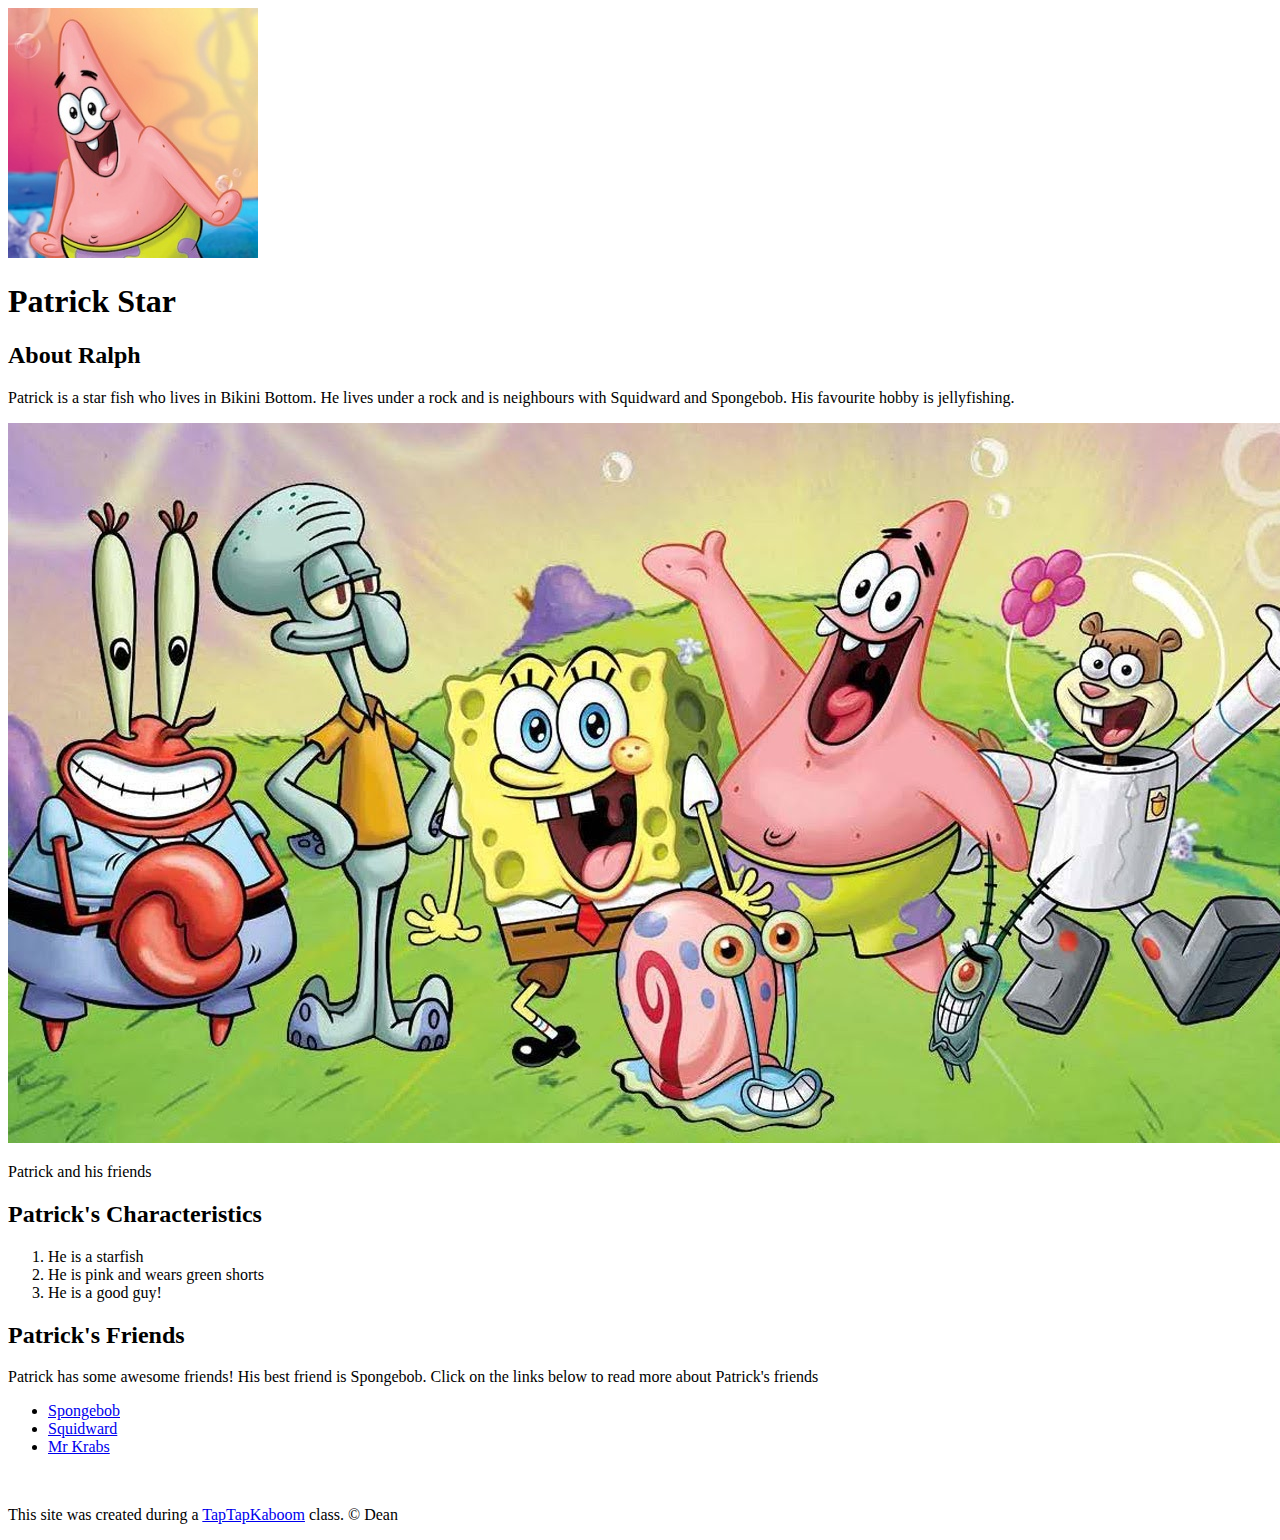
==== index.html @ 09a64821 "Added our characters index.html file and a few images" ====
<!DOCTYPE html>
<html>
<head>
	<title>Patrick Star</title>
	<link rel="icon" href="img/patrick-avatar.jpg">
</head>
<body>
	<!-- Header Element -->
	<header>
			<img src="img/patrick-avatar.jpg">
			<h1>Patrick Star</h1>
	</header>

<!-- Main Element -->
	<main>
		<h2>About Ralph</h2>
		<p>Patrick is a star fish who lives in Bikini Bottom. He lives under a rock and is neighbours with Squidward and Spongebob. His favourite hobby is jellyfishing.</p>
		<img src="img/patrick-big.jpg">
		<p>Patrick and his friends</p>
		<!-- Characteristics -->
		<h2>Patrick's Characteristics</h2>
		<ol>
			<li>He is a starfish</li>
			<li>He is pink and wears green shorts</li>
			<li>He is a good guy!</li>
		</ol>
		<!-- Friends -->
		<h2>Patrick's Friends</h2>
		<p>Patrick has some awesome friends! His best friend is Spongebob. Click on the links below to read more about Patrick's friends</p>
		<ul>
			<li><a target="_blank" href="https://spongebob.fandom.com/wiki/SpongeBob_SquarePants_(character)">Spongebob</a></li>
			<li><a target="_blank" href="https://spongebob.fandom.com/wiki/Squidward_Tentacles">Squidward</a></li>
			<li><a target="_blank" href="https://spongebob.fandom.com/wiki/Eugene_H._Krabs">Mr Krabs</a></li>
		</ul>
		<img src="">
	</main>

	<!-- Footer -->
	<footer>
		<p>This site was created during a <a target="_blank" href="https://taptapkaboom.com"> TapTapKaboom</a> class. &copy; Dean</p>
	</footer>
</body>
</html>
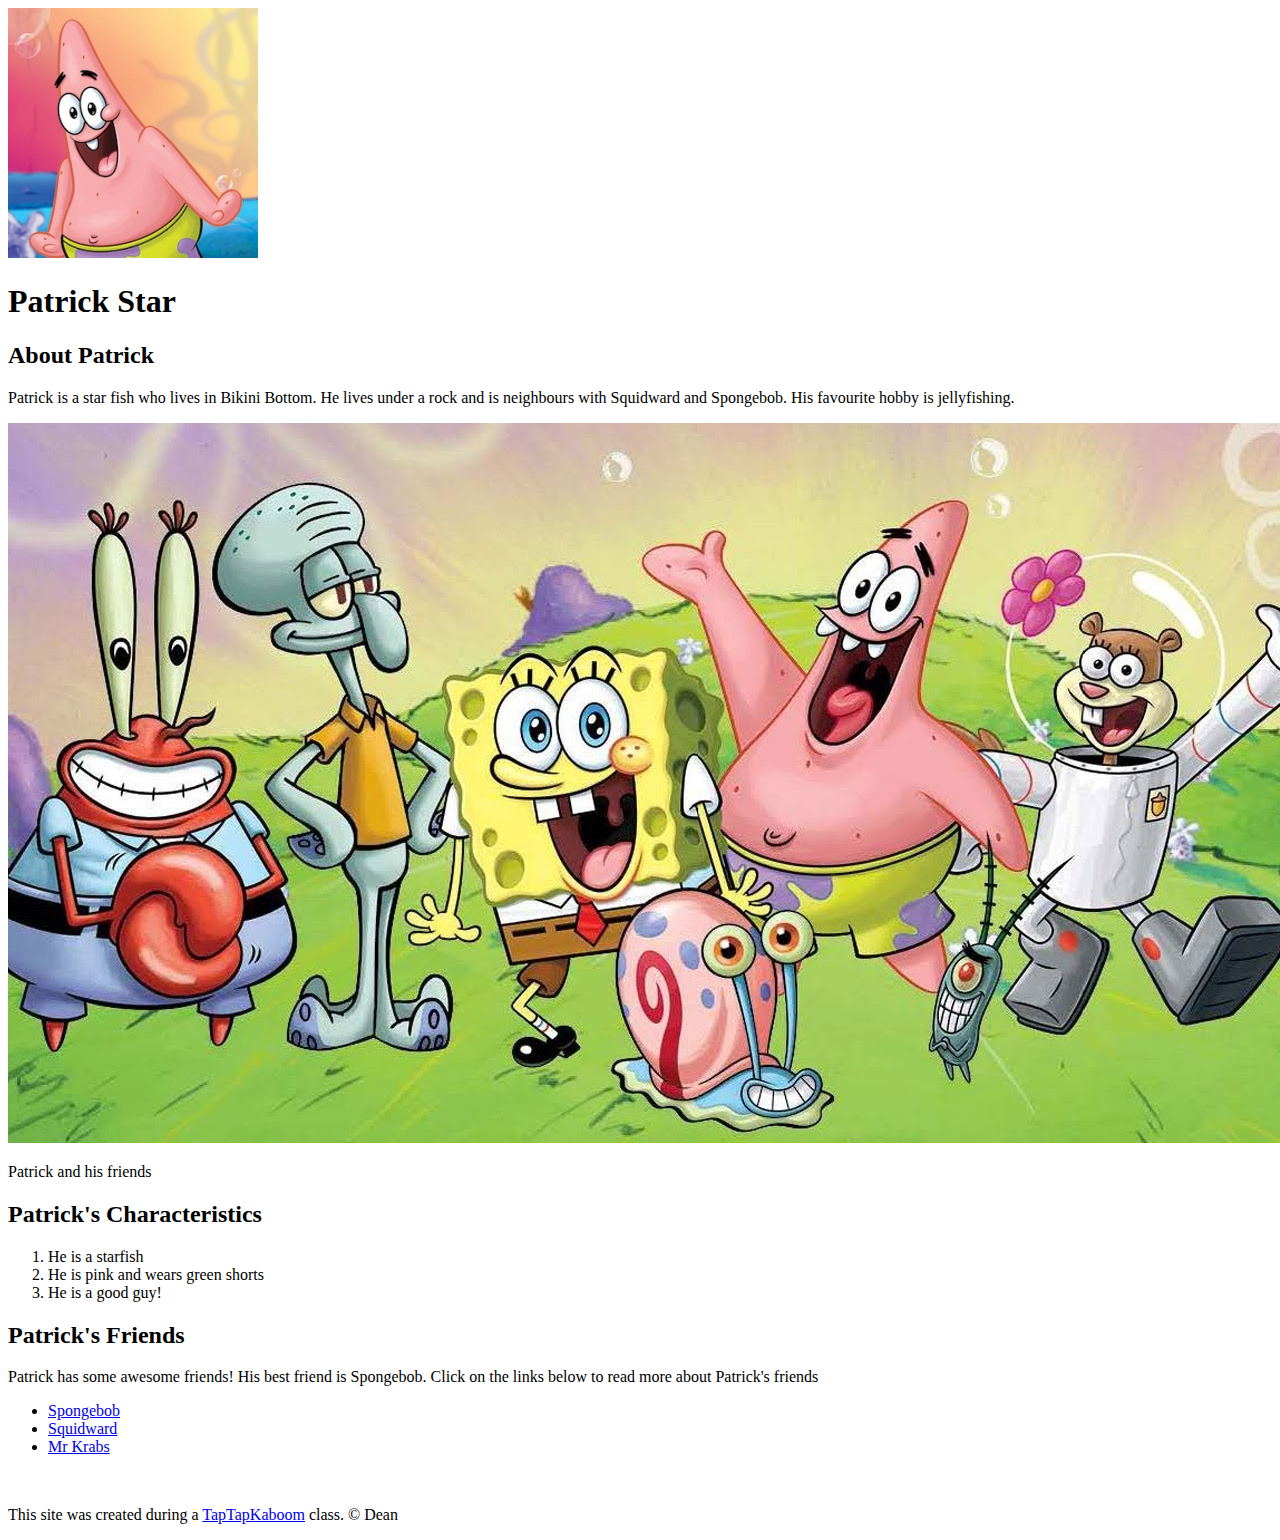
==== commit c5d942e8: "Update index.html" ====
--- a/index.html
+++ b/index.html
@@ -13,7 +13,7 @@
 
 <!-- Main Element -->
 	<main>
-		<h2>About Ralph</h2>
+		<h2>About Patrick</h2>
 		<p>Patrick is a star fish who lives in Bikini Bottom. He lives under a rock and is neighbours with Squidward and Spongebob. His favourite hobby is jellyfishing.</p>
 		<img src="img/patrick-big.jpg">
 		<p>Patrick and his friends</p>
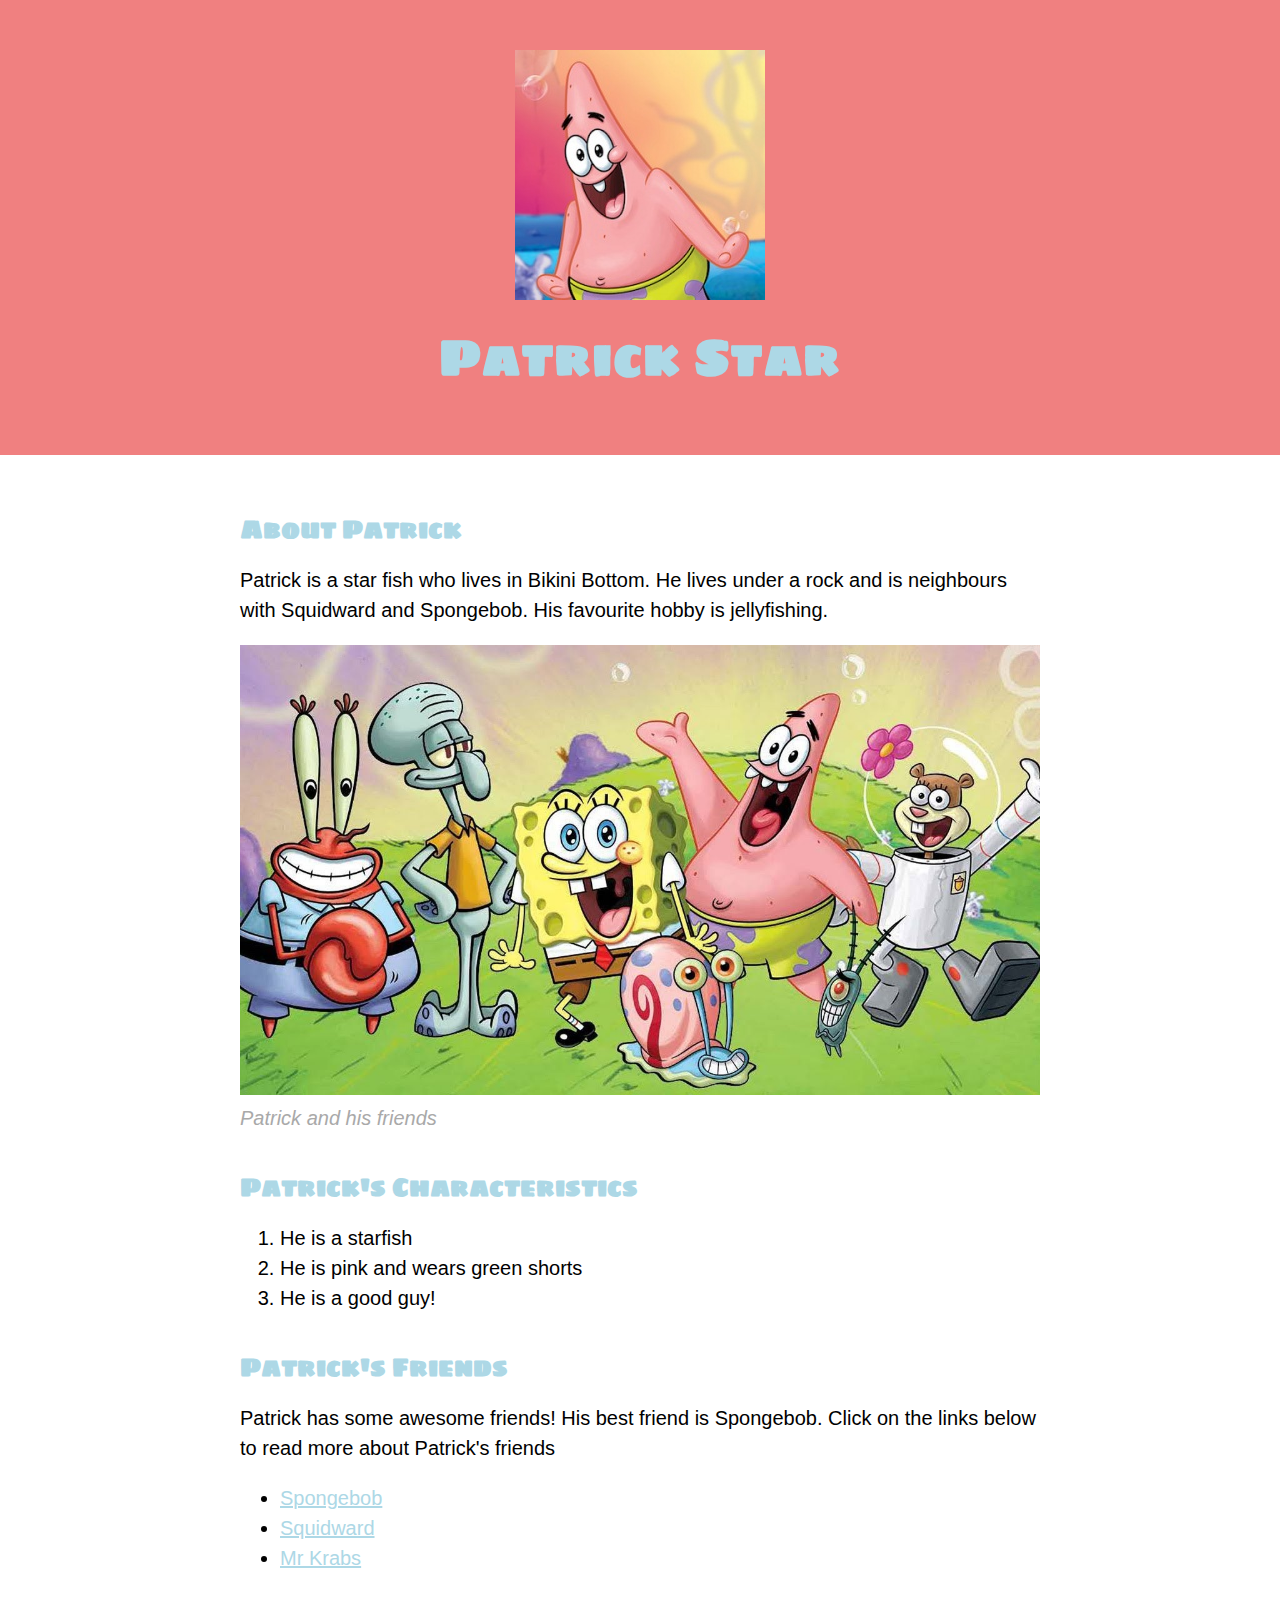
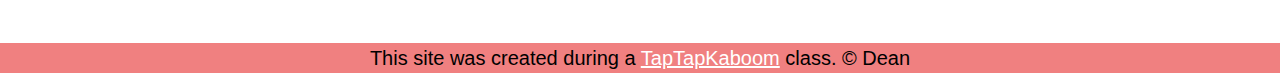
==== commit b53ea183: "Wrote CSS for our characters website and changed some html" ====
--- a/index.html
+++ b/index.html
@@ -3,6 +3,8 @@
 <head>
 	<title>Patrick Star</title>
 	<link rel="icon" href="img/patrick-avatar.jpg">
+	<link href="https://fonts.googleapis.com/css?family=Sigmar+One&display=swap" rel="stylesheet">
+	<link rel="stylesheet" type="text/css" href="hero.css">
 </head>
 <body>
 	<!-- Header Element -->
@@ -16,7 +18,7 @@
 		<h2>About Patrick</h2>
 		<p>Patrick is a star fish who lives in Bikini Bottom. He lives under a rock and is neighbours with Squidward and Spongebob. His favourite hobby is jellyfishing.</p>
 		<img src="img/patrick-big.jpg">
-		<p>Patrick and his friends</p>
+		<p class="caption">Patrick and his friends</p>
 		<!-- Characteristics -->
 		<h2>Patrick's Characteristics</h2>
 		<ol>
--- a/hero.css
+++ b/hero.css
@@ -0,0 +1,73 @@
+body{
+	 margin: 0;
+	 font-family: helvetica, arial, sans-serif;
+	 font-size: 20px;
+	 line-height: 30px
+
+}
+
+header{
+	background-color: lightcoral;
+	text-align: center;
+	padding-top: 50px;
+	padding-bottom: 50px;
+} 
+
+h1,h2{
+	font-family: 'Sigmar One', cursive;
+}
+
+header h1{
+	color: lightblue;
+	font-size: 50px;
+	}
+
+main{
+	max-width: 800px;
+	margin: 0 auto;
+	padding:20px;
+
+}
+
+main img{
+	max-width: 100%;
+}
+
+h2{
+	font-size: 25px; 
+	color: lightblue;
+	margin: 40px 0px 10px;
+}
+
+a{
+	color: lightblue
+}
+a:hover{
+	color: lightcoral;
+}
+
+footer{
+	background-color: lightcoral;
+	text-align:center;
+	color: white
+	padding:50px;
+}
+
+footer p{
+	margin: 0;
+}
+
+footer a{
+	color: white;
+}
+
+footer a:hover{
+	opacity: .5;
+	color: blue;
+}
+
+p.caption{
+	color: darkgrey;
+	font-style: italic;
+	margin-top: 0;
+}